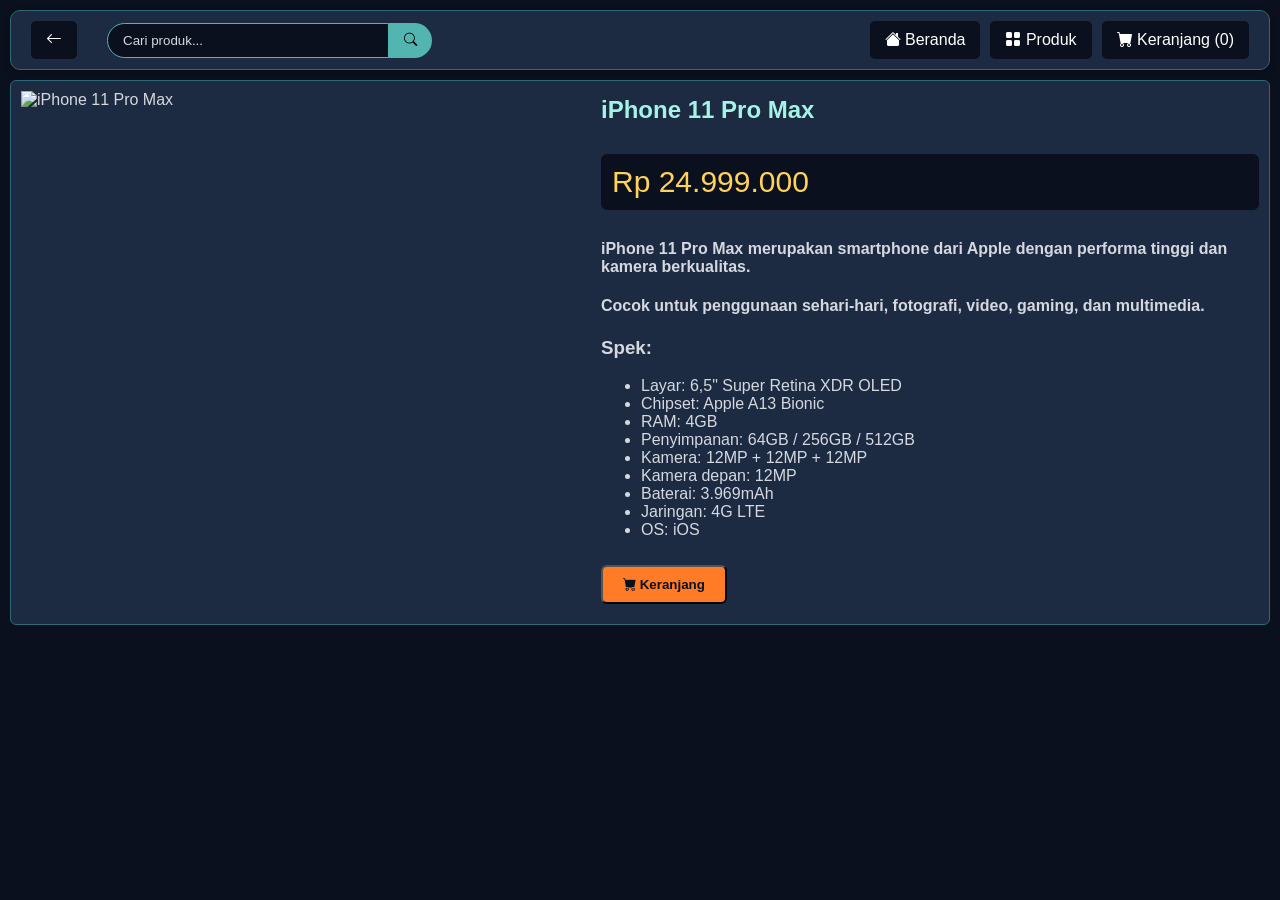
==== iphone.html @ c7fd4471 "membuat tombol kembali" ====
<!DOCTYPE html>
<html lang="id">

<head>
    <meta charset="utf-8">
    <meta name="viewport" content="width=device-width, initial-scale=1.0">

    <title>AMPHO GADGET STORE</title>

    <link rel="stylesheet" href="style.css">

    <link rel="stylesheet"
        href="https://cdn.jsdelivr.net/npm/bootstrap-icons@1.11.3/font/bootstrap-icons.min.css">

    <script src="jsweb.js" defer></script>
</head>

<body>

    <nav>
        <ul>
            <a href="#" onclick="history.back(); return false;" class="tombol-kembali">
                <i class="bi bi-arrow-left"></i>
            </a>
            <div class="search-bar">
                <input type="text" placeholder="Cari produk...">

                <button>
                    <i class="bi bi-search"></i>
                </button>
            </div>

            <a href="beranda.html">
                <i class="bi bi-house-fill"></i> Beranda
            </a>

            <a href="#">
                <i class="bi bi-grid-fill"></i> Produk
            </a>

            <li>
                <a href="keranjang.html">
                    <i class="bi bi-cart-fill"></i>
                    Keranjang (<span id="jumlah-keranjang">0</span>)
                </a>
            </li>

        </ul>
    </nav>


    <div class="container-detail">

        <div class="card-detail-img">

            <img src="https://encrypted-tbn0.gstatic.com/images?q=tbn:ANd9GcTBoHQ3D8-veOlMj2E8KenLX9zy-Z5gz5XCFuSKKfS3EQ&s=10"
                alt="iPhone 11 Pro Max">

        </div>


        <div class="card-detail-text">

            <h2>iPhone 11 Pro Max</h2>

            <p>Rp 24.999.000</p>

            <h4>
                iPhone 11 Pro Max merupakan smartphone dari Apple
                dengan performa tinggi dan kamera berkualitas.
            </h4>

            <h4>
                Cocok untuk penggunaan sehari-hari, fotografi,
                video, gaming, dan multimedia.
            </h4>

            <h3>Spek:</h3>

            <ul>
                <li>Layar: 6,5" Super Retina XDR OLED</li>
                <li>Chipset: Apple A13 Bionic</li>
                <li>RAM: 4GB</li>
                <li>Penyimpanan: 64GB / 256GB / 512GB</li>
                <li>Kamera: 12MP + 12MP + 12MP</li>
                <li>Kamera depan: 12MP</li>
                <li>Baterai: 3.969mAh</li>
                <li>Jaringan: 4G LTE</li>
                <li>OS: iOS</li>
            </ul>

            <button class="keranjang"
                onclick="tambahKeranjang('iPhone 11 Pro Max', 24999000)">

                <i class="bi bi-cart-fill"></i>
                Keranjang

            </button>

        </div>

    </div>

</body>

</html>
---- style.css ----
body {
    margin: 0;
    font-family: Arial, sans-serif;
    background-color: #0B101E;
    color: #D5D8E0;
}

.header {
    position: relative;
    width: 100%;
    max-height: 200px;
    overflow: hidden;
}

.header img {
    width: 100%;
    height: 200px;
    display: block;
}

.header-text {
    position: absolute;
    font-size: 30px;
    top: 50%;
    right: 1%;
    transform: translate(-50%, -50%);
    text-align: center;
    color: #FFD25A;
}

nav {
    background-color: #1C2B42;
    border: 1px solid #2F6977;
    border-radius: 10px;
    margin: 10px;
    padding: 5px;
    box-shadow: 0 3px 8px rgba(0, 0, 0, 0.2);
}

nav ul {
    list-style: none;
    margin: 0;
    padding: 0 10px;

    display: flex;
    align-items: center;
}

nav a {
    display: block;
    color: white;
    text-decoration: none;
    padding: 10px 15px;

    background-color: #0B101E;
    border-radius: 5px;
    margin: 5px;
}

nav a:hover {
    background-color: #2F6977;
    color: white;
}

/* Search bar */
.search-bar {
    display: flex;
    margin-right: auto;
    margin-left: 25px;
}

.search-bar input {
    width: 250px;
    padding: 9px 15px;
    background-color: #0B101E;
    color: #D5D8E0; 
    border: 1px solid #52B5B0;
    outline: none;
    border-radius: 20px 0 0 20px;
}

.search-bar input::placeholder {
    color: #D5D8E0;
}

.search-bar button {
    padding: 9px 15px;
    border: none;
    background-color: #52B5B0;
    cursor: pointer;
    border-radius: 0 20px 20px 0;
}

.search-bar button:hover {
    background-color: #A4F3E6;
}

.tombol-kembali {
    display: block;
    color: white;
    text-decoration: none;
    padding: 10px 15px;

    background-color: #0B101E;
    border-radius: 5px;
    margin: 5px;
}

.container {
    display: grid;
    grid-template-columns: repeat(5, 1fr);
    gap: 20px;
    margin: 10px;
    padding: 10px;
    border: 1px solid #2F6977;
    border-radius: 6px;
    background-color: #1C2B42;
}

.card-produk {
    background-color: #0B101E;
    display: flex;
    flex-direction: column;
    height: 100%;
    padding: 0;
    margin:0;
    text-align: center;
    border: 1px solid #2F6977;
    border-radius: 6px;
    overflow: hidden;
}
 
.card-produk:hover {
    border-color: #52B5B0;
    transform: translateY(-5px);
    box-shadow: 0 6px 14px rgba(123, 44, 123, 0.25);
}
 
/* Gambar */
 
.card-produk img {
    display: block;
    width: 100%;
    aspect-ratio: 2 / 3;
    object-fit: cover;
    margin: 0;
    padding: 0;
}

.card-produk h4 {
    margin: 10px 0 5px;
    color: #A4F3E6;
}

.card-produk p {
    margin: 5px 0;
    color: #FFD25A;
}

.card-produk h2 {
    margin-top: 10px;
    color: #FF7B25;
}

.keranjang {
    display: inline-block;
    background-color: #FF7B25;
    color: #0B101E;

    padding: 10px 20px;
    margin: 10px auto;

    border-radius: 6px;
    text-decoration: none;
    font-weight: bold;

    cursor: pointer;
}

.keranjang:hover {
    background-color: #FFD25A;
}

.produk-deskripsi {
    color: inherit;
    text-decoration: none;
    display: block;
}

.produk-deskripsi:hover {
    color: inherit;
}

.produk-deskripsi img {
    cursor: pointer;
}

.produk-link h4 {
    cursor: pointer;
}

.produk-link p {
    cursor: pointer;
}

.container-detail {
    display: grid;
    grid-template-columns: 560px 1fr;
    gap: 20px;
    margin: 10px;
    padding: 10px;
    border: 1px solid #2F6977;
    border-radius: 6px;
    background-color: #1C2B42;
}

.card-detail-img {
    margin: 0;
    padding: 0;
}

.card-detail-img img {
    display: block;
    width: 100%;
    height: auto;
    object-fit: cover;
}

.card-detail-text {
    margin: 0;
    padding: 0;
}

.card-detail-text h2 {
    margin: 5px 0;
    color: #A4F3E6;
}

.card-detail-text p {
    padding: 10px;
    color: #FFD25A;
    border: 1px solid #0B101E;
    border-radius: 6px;
    background-color: #0B101E;
    font-size: 30px;
}

.container-keranjang {
    margin: 20px;
    padding: 20px;

    background-color: white;

    border: 1px solid #2F6977;
    border-radius: 10px;
}

.container-keranjang h1 {
    margin-top: 0;
    color: #1C2B42;
}

.item-keranjang {
    display: flex;
    align-items: center;
    justify-content: space-between;

    padding: 15px;
    margin-bottom: 10px;

    background-color: #1C2B42;

    border-radius: 8px;

    color: white;
}

.item-info h3 {
    margin: 0 0 8px;
    color: #A4F3E6;
}

.item-info p {
    margin: 0;
    color: #FFD25A;
}

.hapus-produk {
    padding: 8px 12px;

    background-color: #FF7B25;
    color: white;

    border: none;
    border-radius: 5px;

    cursor: pointer;
}

.hapus-produk:hover {
    background-color: #cc5c15;
}

.total-keranjang {
    margin-top: 20px;
    padding-top: 15px;

    border-top: 2px solid #2F6977;

    text-align: right;
}
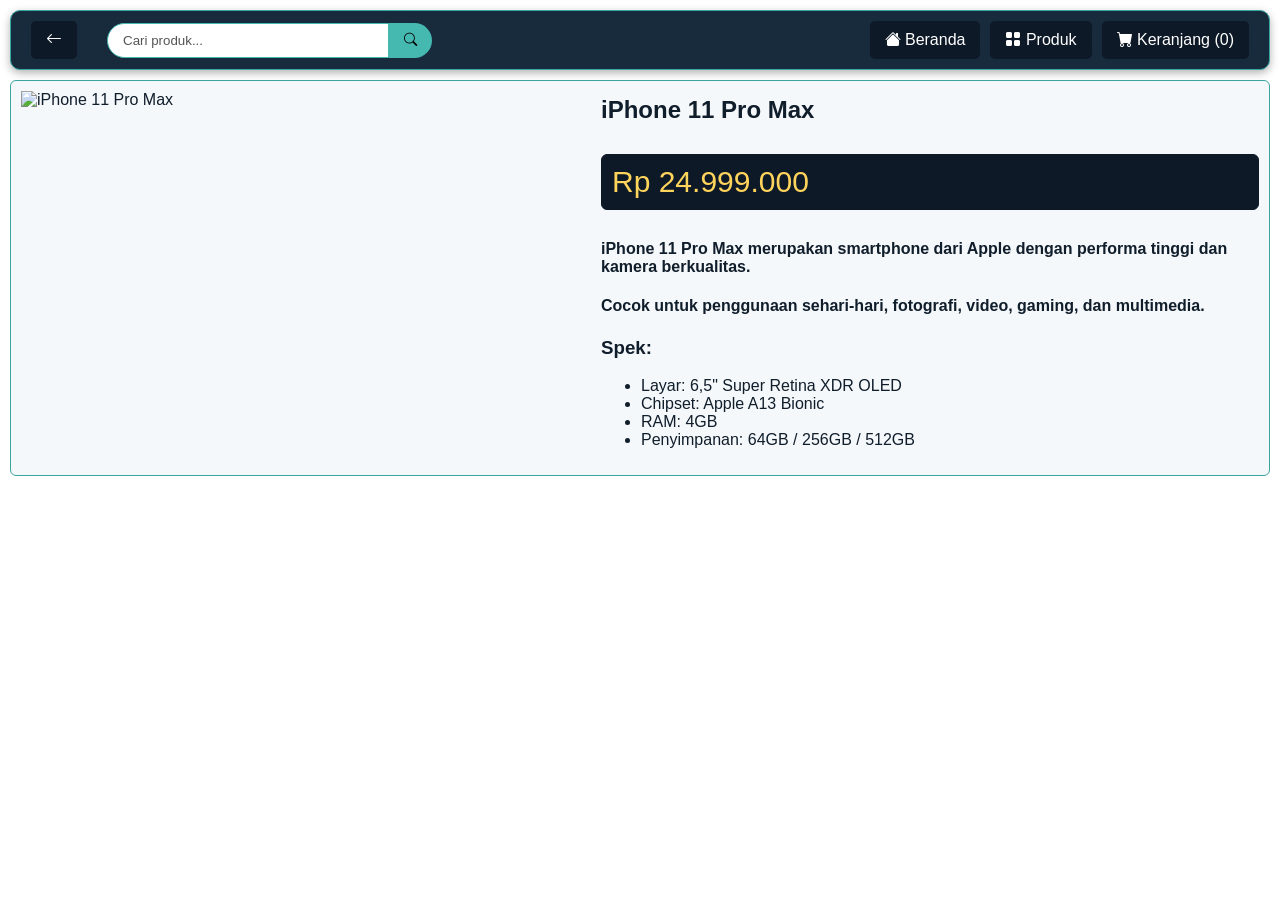
==== commit 8602a06a: "merapikan kode html" ====
--- a/iphone.html
+++ b/iphone.html
@@ -17,54 +17,93 @@
 
 <body>
 
+    <!-- Navigasi -->
     <nav>
         <ul>
-            <a href="#" onclick="history.back(); return false;" class="tombol-kembali">
+
+            <!-- Tombol Kembali -->
+            <a href="#"
+                onclick="history.back(); return false;"
+                class="tombol-kembali">
+
                 <i class="bi bi-arrow-left"></i>
+
             </a>
+
+
+            <!-- Search -->
             <div class="search-bar">
-                <input type="text" placeholder="Cari produk...">
+
+                <input
+                    type="text"
+                    placeholder="Cari produk...">
 
                 <button>
                     <i class="bi bi-search"></i>
                 </button>
+
             </div>
 
+
+            <!-- Beranda -->
             <a href="beranda.html">
-                <i class="bi bi-house-fill"></i> Beranda
+
+                <i class="bi bi-house-fill"></i>
+                Beranda
+
             </a>
 
+
+            <!-- Produk -->
             <a href="#">
-                <i class="bi bi-grid-fill"></i> Produk
+
+                <i class="bi bi-grid-fill"></i>
+                Produk
+
             </a>
 
+
+            <!-- Keranjang -->
             <li>
+
                 <a href="keranjang.html">
+
                     <i class="bi bi-cart-fill"></i>
-                    Keranjang (<span id="jumlah-keranjang">0</span>)
+
+                    Keranjang
+                    (<span id="jumlah-keranjang">0</span>)
+
                 </a>
+
             </li>
 
         </ul>
     </nav>
 
 
+    <!-- Detail Produk -->
     <div class="container-detail">
 
+
+        <!-- Gambar Produk -->
         <div class="card-detail-img">
 
-            <img src="https://encrypted-tbn0.gstatic.com/images?q=tbn:ANd9GcTBoHQ3D8-veOlMj2E8KenLX9zy-Z5gz5XCFuSKKfS3EQ&s=10"
+            <img
+                src="https://encrypted-tbn0.gstatic.com/images?q=tbn:ANd9GcTBoHQ3D8-veOlMj2E8KenLX9zy-Z5gz5XCFuSKKfS3EQ&s=10"
                 alt="iPhone 11 Pro Max">
 
         </div>
 
 
+        <!-- Informasi Produk -->
         <div class="card-detail-text">
 
             <h2>iPhone 11 Pro Max</h2>
 
             <p>Rp 24.999.000</p>
 
+
+            <!-- Deskripsi -->
             <h4>
                 iPhone 11 Pro Max merupakan smartphone dari Apple
                 dengan performa tinggi dan kamera berkualitas.
@@ -75,32 +114,16 @@
                 video, gaming, dan multimedia.
             </h4>
 
+
+            <!-- Spesifikasi -->
             <h3>Spek:</h3>
 
             <ul>
+
                 <li>Layar: 6,5" Super Retina XDR OLED</li>
+
                 <li>Chipset: Apple A13 Bionic</li>
+
                 <li>RAM: 4GB</li>
+
                 <li>Penyimpanan: 64GB / 256GB / 512GB</li>
-                <li>Kamera: 12MP + 12MP + 12MP</li>
-                <li>Kamera depan: 12MP</li>
-                <li>Baterai: 3.969mAh</li>
-                <li>Jaringan: 4G LTE</li>
-                <li>OS: iOS</li>
-            </ul>
-
-            <button class="keranjang"
-                onclick="tambahKeranjang('iPhone 11 Pro Max', 24999000)">
-
-                <i class="bi bi-cart-fill"></i>
-                Keranjang
-
-            </button>
-
-        </div>
-
-    </div>
-
-</body>
-
-</html>
--- a/style.css
+++ b/style.css
@@ -1,9 +1,11 @@
 body {
     margin: 0;
     font-family: Arial, sans-serif;
-    background-color: #0B101E;
-    color: #D5D8E0;
-}
+    background-color: white;
+    color: #101D2B;
+}
+
+/* HEADER */
 
 .header {
     position: relative;
@@ -20,51 +22,62 @@
 
 .header-text {
     position: absolute;
-    font-size: 30px;
     top: 50%;
     right: 1%;
     transform: translate(-50%, -50%);
+
+    font-size: 30px;
     text-align: center;
-    color: #FFD25A;
-}
+
+    color: white;
+}
+
+/* NAVBAR */
 
 nav {
-    background-color: #1C2B42;
-    border: 1px solid #2F6977;
-    border-radius: 10px;
     margin: 10px;
     padding: 5px;
-    box-shadow: 0 3px 8px rgba(0, 0, 0, 0.2);
+
+    background-color: #172B3D;
+
+    border: 1px solid #3BA6A0;
+    border-radius: 10px;
+
+    box-shadow: 0 3px 8px rgba(0, 0, 0, 0.3);
 }
 
 nav ul {
-    list-style: none;
-    margin: 0;
-    padding: 0 10px;
-
     display: flex;
     align-items: center;
+
+    list-style: none;
+    margin: 0;
+    padding: 0 10px;
 }
 
 nav a {
     display: block;
+
+    padding: 10px 15px;
+    margin: 5px;
+
     color: white;
     text-decoration: none;
-    padding: 10px 15px;
-
-    background-color: #0B101E;
+
+    background-color: #0D1926;
+
     border-radius: 5px;
-    margin: 5px;
 }
 
 nav a:hover {
-    background-color: #2F6977;
-    color: white;
-}
-
-/* Search bar */
+    background-color: #286F73;
+}
+
+/* SEARCH BAR */
+
 .search-bar {
     display: flex;
+
     margin-right: auto;
     margin-left: 25px;
 }
@@ -72,146 +85,198 @@
 .search-bar input {
     width: 250px;
     padding: 9px 15px;
-    background-color: #0B101E;
-    color: #D5D8E0; 
-    border: 1px solid #52B5B0;
+
+    background-color: white;
+    color: #101D2B;
+
+    border: 1px solid #45B8B0;
+    border-radius: 20px 0 0 20px;
+
     outline: none;
-    border-radius: 20px 0 0 20px;
 }
 
 .search-bar input::placeholder {
-    color: #D5D8E0;
+    color: #555;
 }
 
 .search-bar button {
     padding: 9px 15px;
+
+    background-color: #45B8B0;
+
     border: none;
-    background-color: #52B5B0;
-    cursor: pointer;
     border-radius: 0 20px 20px 0;
+
+    cursor: pointer;
 }
 
 .search-bar button:hover {
-    background-color: #A4F3E6;
-}
+    background-color: #8BE0D5;
+}
+
+/* TOMBOL KEMBALI */
 
 .tombol-kembali {
     display: block;
+
+    padding: 10px 15px;
+    margin: 5px;
+
     color: white;
     text-decoration: none;
-    padding: 10px 15px;
-
-    background-color: #0B101E;
+
+    background-color: #0D1926;
+
     border-radius: 5px;
-    margin: 5px;
-}
+}
+
+.tombol-kembali:hover {
+    background-color: #286F73;
+}
+
+/* CONTAINER PRODUK */
 
 .container {
     display: grid;
     grid-template-columns: repeat(5, 1fr);
     gap: 20px;
+
     margin: 10px;
     padding: 10px;
-    border: 1px solid #2F6977;
-    border-radius: 6px;
-    background-color: #1C2B42;
-}
+
+    background-color: #F5F8FA;
+
+    border: 1px solid #3BA6A0;
+    border-radius: 6px;
+}
+
+/* CARD PRODUK */
 
 .card-produk {
-    background-color: #0B101E;
     display: flex;
     flex-direction: column;
+
     height: 100%;
     padding: 0;
-    margin:0;
+    margin: 0;
+
     text-align: center;
-    border: 1px solid #2F6977;
-    border-radius: 6px;
+
+    background-color: white;
+
+    border: 1px solid #286F73;
+    border-radius: 6px;
+
     overflow: hidden;
 }
- 
+
 .card-produk:hover {
-    border-color: #52B5B0;
+    border-color: #45B8B0;
+
     transform: translateY(-5px);
-    box-shadow: 0 6px 14px rgba(123, 44, 123, 0.25);
-}
- 
-/* Gambar */
- 
+
+    box-shadow: 0 6px 14px rgba(69, 184, 176, 0.25);
+}
+
+/* GAMBAR PRODUK */
+
 .card-produk img {
     display: block;
+
     width: 100%;
     aspect-ratio: 2 / 3;
+
+    margin: 0;
+    padding: 0;
+
     object-fit: cover;
-    margin: 0;
-    padding: 0;
-}
+}
+
+/* NAMA PRODUK */
 
 .card-produk h4 {
     margin: 10px 0 5px;
-    color: #A4F3E6;
-}
+
+    color: #101D2B;
+}
+
+/* HARGA PRODUK */
 
 .card-produk p {
     margin: 5px 0;
-    color: #FFD25A;
-}
+
+    color: #D99B00;
+}
+
+/* JUDUL PRODUK */
 
 .card-produk h2 {
     margin-top: 10px;
-    color: #FF7B25;
-}
+
+    color: #101D2B;
+}
+
+/* TOMBOL KERANJANG */
 
 .keranjang {
     display: inline-block;
-    background-color: #FF7B25;
-    color: #0B101E;
-
-    padding: 10px 20px;
+
+    padding: 13px 30px;
     margin: 10px auto;
 
-    border-radius: 6px;
+    color: white;
+    font-weight: bold;
     text-decoration: none;
-    font-weight: bold;
+    font-size: 16px;
+
+    background-color: #F47B35;
+
+    border: none;
+    border-radius: 6px;
 
     cursor: pointer;
 }
 
 .keranjang:hover {
-    background-color: #FFD25A;
-}
+    background-color: #FF9A4D;
+}
+
+/* LINK DESKRIPSI PRODUK */
 
 .produk-deskripsi {
-    color: inherit;
+    display: block;
+
+    color: #101D2B;
     text-decoration: none;
-    display: block;
 }
 
 .produk-deskripsi:hover {
-    color: inherit;
+    color: #101D2B;
 }
 
 .produk-deskripsi img {
     cursor: pointer;
 }
 
-.produk-link h4 {
-    cursor: pointer;
-}
-
+.produk-link h4,
 .produk-link p {
     cursor: pointer;
 }
+
+/* DETAIL PRODUK */
 
 .container-detail {
     display: grid;
     grid-template-columns: 560px 1fr;
     gap: 20px;
+
     margin: 10px;
     padding: 10px;
-    border: 1px solid #2F6977;
-    border-radius: 6px;
-    background-color: #1C2B42;
+
+    background-color: #F5F8FA;
+
+    border: 1px solid #3BA6A0;
+    border-radius: 6px;
 }
 
 .card-detail-img {
@@ -221,44 +286,65 @@
 
 .card-detail-img img {
     display: block;
+
     width: 100%;
     height: auto;
+
     object-fit: cover;
 }
 
 .card-detail-text {
     margin: 0;
     padding: 0;
+
+    color: #101D2B;
 }
 
 .card-detail-text h2 {
     margin: 5px 0;
-    color: #A4F3E6;
+
+    color: #101D2B;
 }
 
 .card-detail-text p {
     padding: 10px;
-    color: #FFD25A;
-    border: 1px solid #0B101E;
-    border-radius: 6px;
-    background-color: #0B101E;
+
+    color: #FFD45C;
     font-size: 30px;
-}
+
+    background-color: #0D1926;
+
+    border: 1px solid #0D1926;
+    border-radius: 6px;
+}
+
+.card-detail-text h3,
+.card-detail-text h4,
+.card-detail-text li {
+    color: #101D2B;
+}
+
+/* CONTAINER KERANJANG */
 
 .container-keranjang {
     margin: 20px;
     padding: 20px;
 
-    background-color: white;
-
-    border: 1px solid #2F6977;
+    background-color: #F5F8FA;
+
+    border: 1px solid #3BA6A0;
     border-radius: 10px;
+
+    color: #101D2B;
 }
 
 .container-keranjang h1 {
     margin-top: 0;
-    color: #1C2B42;
-}
+
+    color: #101D2B;
+}
+
+/* ITEM KERANJANG */
 
 .item-keranjang {
     display: flex;
@@ -268,28 +354,36 @@
     padding: 15px;
     margin-bottom: 10px;
 
-    background-color: #1C2B42;
-
+    color: white;
+
+    background-color: #172B3D;
+
+    border: 1px solid #286F73;
     border-radius: 8px;
-
-    color: white;
 }
 
 .item-info h3 {
     margin: 0 0 8px;
-    color: #A4F3E6;
+
+    color: white;
 }
 
 .item-info p {
     margin: 0;
-    color: #FFD25A;
-}
+
+    color: #FFD45C;
+}
+
+/* TOMBOL HAPUS */
 
 .hapus-produk {
-    padding: 8px 12px;
-
-    background-color: #FF7B25;
-    color: white;
+    padding: 11px 20px;
+
+    color: white;
+    font-size: 15px;
+    font-weight: bold;
+
+    background-color: #F47B35;
 
     border: none;
     border-radius: 5px;
@@ -298,16 +392,49 @@
 }
 
 .hapus-produk:hover {
-    background-color: #cc5c15;
-}
+    background-color: #FF9A4D;
+}
+
+/* TOTAL KERANJANG */
 
 .total-keranjang {
     margin-top: 20px;
     padding-top: 15px;
 
-    border-top: 2px solid #2F6977;
-
     text-align: right;
-}
-
-
+
+    color: #101D2B;
+
+    border-top: 2px solid #3BA6A0;
+}
+
+.total-keranjang h1,
+.total-keranjang h2 {
+    color: #101D2B;
+}
+
+.total-keranjang span {
+    color: #D99B00;
+}
+
+/* CHECKOUT */
+.checkout {
+    display: inline-block;
+
+    padding: 13px 30px;
+
+    color: white;
+    font-size: 16px;
+    font-weight: bold;
+
+    background-color: #F47B35;
+
+    border: none;
+    border-radius: 6px;
+
+    cursor: pointer;
+}
+
+.checkout:hover {
+    background-color: #FF9A4D;
+}
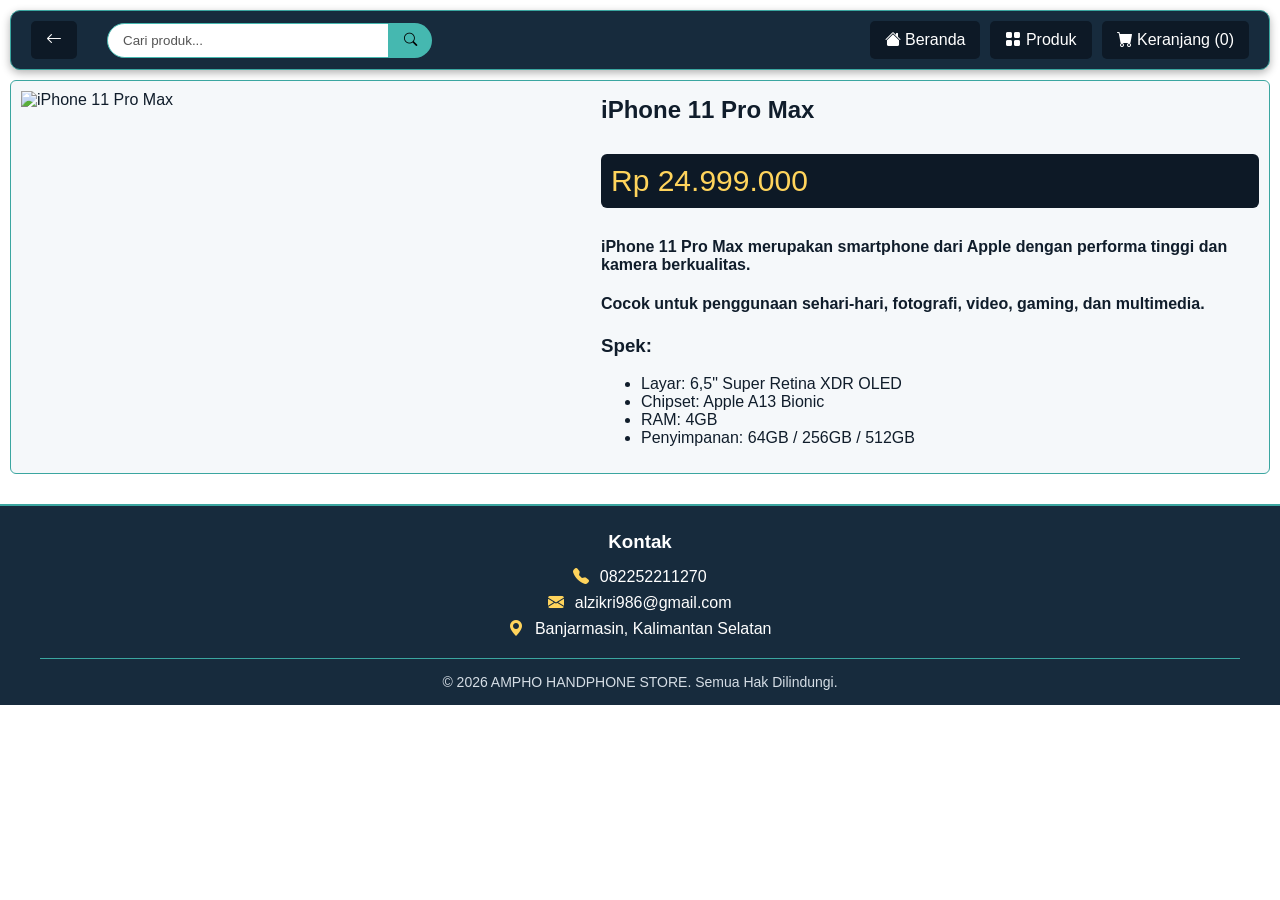
==== commit 443a7615: "menambahkan footer" ====
--- a/iphone.html
+++ b/iphone.html
@@ -127,3 +127,23 @@
                 <li>RAM: 4GB</li>
 
                 <li>Penyimpanan: 64GB / 256GB / 512GB</li>
+            </ul>
+        </div>
+    </div>
+</body>
+
+<footer class="footer">
+
+    <div class="footer-kontak">
+        <h3>Kontak</h3>
+        <p><i class="bi bi-telephone-fill"></i> 082252211270</p>
+        <p><i class="bi bi-envelope-fill"></i> alzikri986@gmail.com</p>
+        <p><i class="bi bi-geo-alt-fill"></i> Banjarmasin, Kalimantan Selatan</p>
+    </div>
+
+    <div class="footer-hakcipta">
+        <p>&copy; 2026 AMPHO HANDPHONE STORE. Semua Hak Dilindungi.</p>
+    </div>
+</footer>
+
+</html>
--- a/style.css
+++ b/style.css
@@ -1,3 +1,4 @@
+/* BODY */
 body {
     margin: 0;
     font-family: Arial, sans-serif;
@@ -6,318 +7,215 @@
 }
 
 /* HEADER */
-
 .header {
     position: relative;
     width: 100%;
-    max-height: 200px;
+    height: 200px;
     overflow: hidden;
 }
-
 .header img {
     width: 100%;
     height: 200px;
     display: block;
-}
-
+    object-fit: cover;
+}
 .header-text {
     position: absolute;
-    top: 50%;
-    right: 1%;
-    transform: translate(-50%, -50%);
-
+    top: 20px;
+    left: 50%;
+    transform: translateX(-50%);
+    width: 100%;
+    text-align: center;
+    color: white;
     font-size: 30px;
-    text-align: center;
-
-    color: white;
+    text-shadow: 2px 2px 5px black;
+}
+.header-text h4 {
+    margin: 0 0 10px;
+}
+.header-text p {
+    margin: 0;
+    font-size: 18px;
 }
 
 /* NAVBAR */
-
 nav {
     margin: 10px;
     padding: 5px;
-
     background-color: #172B3D;
-
     border: 1px solid #3BA6A0;
     border-radius: 10px;
-
     box-shadow: 0 3px 8px rgba(0, 0, 0, 0.3);
 }
-
 nav ul {
     display: flex;
     align-items: center;
-
     list-style: none;
     margin: 0;
     padding: 0 10px;
 }
-
 nav a {
     display: block;
-
     padding: 10px 15px;
     margin: 5px;
-
     color: white;
     text-decoration: none;
-
     background-color: #0D1926;
-
     border-radius: 5px;
 }
-
 nav a:hover {
     background-color: #286F73;
 }
 
 /* SEARCH BAR */
-
 .search-bar {
     display: flex;
-
     margin-right: auto;
     margin-left: 25px;
 }
-
 .search-bar input {
     width: 250px;
     padding: 9px 15px;
-
     background-color: white;
     color: #101D2B;
-
     border: 1px solid #45B8B0;
     border-radius: 20px 0 0 20px;
-
     outline: none;
 }
-
 .search-bar input::placeholder {
     color: #555;
 }
-
 .search-bar button {
     padding: 9px 15px;
-
     background-color: #45B8B0;
-
     border: none;
     border-radius: 0 20px 20px 0;
-
-    cursor: pointer;
-}
-
+    cursor: pointer;
+}
 .search-bar button:hover {
     background-color: #8BE0D5;
 }
 
-/* TOMBOL KEMBALI */
-
-.tombol-kembali {
-    display: block;
-
-    padding: 10px 15px;
-    margin: 5px;
-
-    color: white;
-    text-decoration: none;
-
-    background-color: #0D1926;
-
-    border-radius: 5px;
-}
-
-.tombol-kembali:hover {
-    background-color: #286F73;
-}
-
 /* CONTAINER PRODUK */
-
 .container {
     display: grid;
     grid-template-columns: repeat(5, 1fr);
     gap: 20px;
-
     margin: 10px;
     padding: 10px;
-
     background-color: #F5F8FA;
-
     border: 1px solid #3BA6A0;
     border-radius: 6px;
 }
 
 /* CARD PRODUK */
-
 .card-produk {
     display: flex;
     flex-direction: column;
-
     height: 100%;
     padding: 0;
     margin: 0;
-
     text-align: center;
-
     background-color: white;
-
     border: 1px solid #286F73;
     border-radius: 6px;
-
     overflow: hidden;
 }
-
 .card-produk:hover {
     border-color: #45B8B0;
-
     transform: translateY(-5px);
-
     box-shadow: 0 6px 14px rgba(69, 184, 176, 0.25);
 }
 
 /* GAMBAR PRODUK */
-
 .card-produk img {
     display: block;
-
     width: 100%;
     aspect-ratio: 2 / 3;
-
     margin: 0;
     padding: 0;
-
     object-fit: cover;
 }
 
 /* NAMA PRODUK */
-
 .card-produk h4 {
     margin: 10px 0 5px;
-
     color: #101D2B;
 }
 
 /* HARGA PRODUK */
-
 .card-produk p {
     margin: 5px 0;
-
     color: #D99B00;
 }
 
-/* JUDUL PRODUK */
-
-.card-produk h2 {
-    margin-top: 10px;
-
-    color: #101D2B;
-}
-
 /* TOMBOL KERANJANG */
-
 .keranjang {
     display: inline-block;
-
     padding: 13px 30px;
     margin: 10px auto;
-
     color: white;
     font-weight: bold;
-    text-decoration: none;
     font-size: 16px;
-
     background-color: #F47B35;
-
     border: none;
     border-radius: 6px;
-
-    cursor: pointer;
-}
-
+    cursor: pointer;
+}
 .keranjang:hover {
     background-color: #FF9A4D;
 }
 
-/* LINK DESKRIPSI PRODUK */
-
+/* LINK PRODUK */
 .produk-deskripsi {
     display: block;
-
     color: #101D2B;
     text-decoration: none;
 }
-
 .produk-deskripsi:hover {
     color: #101D2B;
 }
-
 .produk-deskripsi img {
     cursor: pointer;
 }
 
-.produk-link h4,
-.produk-link p {
-    cursor: pointer;
-}
-
 /* DETAIL PRODUK */
-
 .container-detail {
     display: grid;
     grid-template-columns: 560px 1fr;
     gap: 20px;
-
     margin: 10px;
     padding: 10px;
-
     background-color: #F5F8FA;
-
     border: 1px solid #3BA6A0;
     border-radius: 6px;
 }
-
 .card-detail-img {
     margin: 0;
     padding: 0;
 }
-
 .card-detail-img img {
     display: block;
-
     width: 100%;
     height: auto;
-
     object-fit: cover;
 }
-
 .card-detail-text {
     margin: 0;
     padding: 0;
-
-    color: #101D2B;
-}
-
+    color: #101D2B;
+}
 .card-detail-text h2 {
     margin: 5px 0;
-
-    color: #101D2B;
-}
-
+    color: #101D2B;
+}
 .card-detail-text p {
     padding: 10px;
-
     color: #FFD45C;
     font-size: 30px;
-
     background-color: #0D1926;
-
-    border: 1px solid #0D1926;
-    border-radius: 6px;
-}
-
+    border-radius: 6px;
+}
 .card-detail-text h3,
 .card-detail-text h4,
 .card-detail-text li {
@@ -325,94 +223,67 @@
 }
 
 /* CONTAINER KERANJANG */
-
 .container-keranjang {
     margin: 20px;
     padding: 20px;
-
     background-color: #F5F8FA;
-
     border: 1px solid #3BA6A0;
     border-radius: 10px;
-
-    color: #101D2B;
-}
-
+    color: #101D2B;
+}
 .container-keranjang h1 {
     margin-top: 0;
-
     color: #101D2B;
 }
 
 /* ITEM KERANJANG */
-
 .item-keranjang {
     display: flex;
     align-items: center;
     justify-content: space-between;
-
     padding: 15px;
     margin-bottom: 10px;
-
-    color: white;
-
+    color: white;
     background-color: #172B3D;
-
     border: 1px solid #286F73;
     border-radius: 8px;
 }
-
 .item-info h3 {
     margin: 0 0 8px;
-
-    color: white;
-}
-
+    color: white;
+}
 .item-info p {
     margin: 0;
-
     color: #FFD45C;
 }
 
 /* TOMBOL HAPUS */
-
 .hapus-produk {
-    padding: 11px 20px;
-
-    color: white;
-    font-size: 15px;
+    padding: 13px 25px;
+    color: white;
+    font-size: 16px;
     font-weight: bold;
-
     background-color: #F47B35;
-
     border: none;
-    border-radius: 5px;
-
-    cursor: pointer;
-}
-
+    border-radius: 6px;
+    cursor: pointer;
+}
 .hapus-produk:hover {
     background-color: #FF9A4D;
 }
 
 /* TOTAL KERANJANG */
-
 .total-keranjang {
     margin-top: 20px;
     padding-top: 15px;
-
     text-align: right;
-
-    color: #101D2B;
-
+    color: #101D2B;
     border-top: 2px solid #3BA6A0;
 }
-
 .total-keranjang h1,
 .total-keranjang h2 {
     color: #101D2B;
 }
-
 .total-keranjang span {
     color: #D99B00;
 }
@@ -420,21 +291,98 @@
 /* CHECKOUT */
 .checkout {
     display: inline-block;
-
     padding: 13px 30px;
-
     color: white;
     font-size: 16px;
     font-weight: bold;
-
     background-color: #F47B35;
-
     border: none;
     border-radius: 6px;
-
-    cursor: pointer;
-}
-
+    cursor: pointer;
+}
 .checkout:hover {
     background-color: #FF9A4D;
 }
+
+/* KERANJANG KOSONG */
+.keranjang-kosong {
+    padding: 50px;
+    text-align: center;
+    color: #101D2B;
+}
+.keranjang-kosong i {
+    font-size: 50px;
+    color: #286F73;
+}
+
+/* NOTIFIKASI */
+.notifikasi{
+    position:fixed;
+    top:20px;
+    left:50%;
+    transform:translateX(-50%);
+    display:flex;
+    align-items:center;
+    gap:10px;
+    padding:15px 20px;
+    background-color:#1C2B42;
+    color:white;
+    border:1px solid #52B5B0;
+    border-radius:8px;
+    font-size:16px;
+    font-weight:bold;
+    box-shadow:0 5px 15px rgba(0,0,0,0.3);
+    z-index:9999;
+}
+
+.notifikasi i {
+    color: #FFD25A;
+    font-size: 20px;
+}
+
+/* FOOTER */
+
+.footer{
+    margin-top:30px;
+    padding:25px 40px 15px;
+    background-color:#172B3D;
+    color:white;
+    border-top:2px solid #3BA6A0;
+}
+
+/* KONTAK */
+
+.footer-kontak{
+    text-align:center;
+}
+
+.footer-kontak h3{
+    margin:0 0 15px;
+    color:white;
+}
+
+.footer-kontak p{
+    margin:8px 0;
+    color:white;
+}
+
+.footer-kontak i{
+    margin-right:6px;
+    color:#FFD45C;
+}
+
+/* HAK CIPTA */
+
+.footer-hakcipta{
+    margin-top:20px;
+    padding-top:15px;
+    text-align:center;
+    border-top:1px solid #3BA6A0;
+}
+
+.footer-hakcipta p{
+    margin:0;
+    color:#D5DDE5;
+    font-size:14px;
+}
+
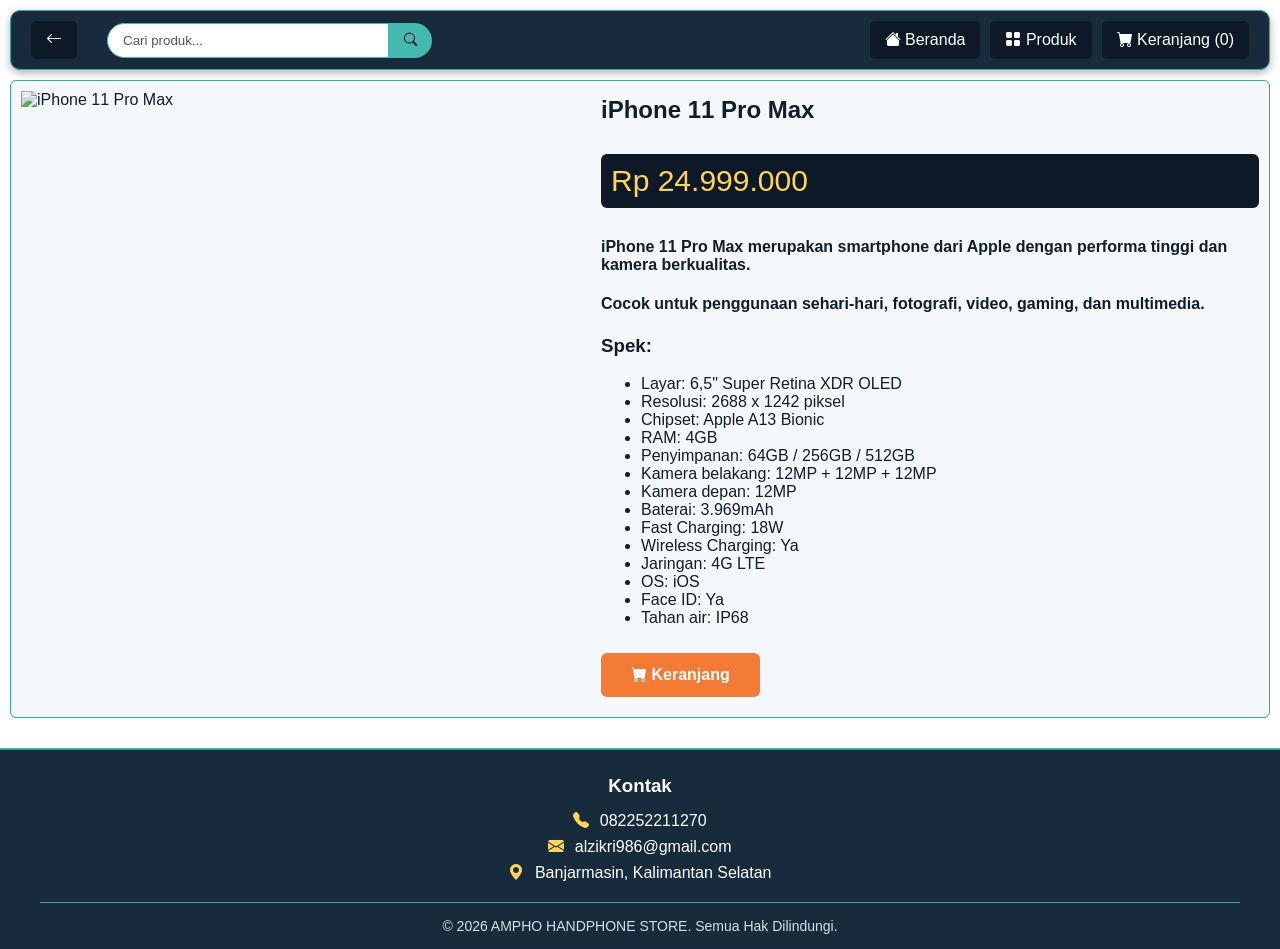
==== commit 0fdd3fee: "menambahkan iklan" ====
--- a/iphone.html
+++ b/iphone.html
@@ -22,78 +22,52 @@
         <ul>
 
             <!-- Tombol Kembali -->
-            <a href="#"
-                onclick="history.back(); return false;"
-                class="tombol-kembali">
-
+            <a href="#" onclick="history.back(); return false;" class="tombol-kembali">
                 <i class="bi bi-arrow-left"></i>
-
             </a>
-
 
             <!-- Search -->
             <div class="search-bar">
-
-                <input
-                    type="text"
-                    placeholder="Cari produk...">
+                <input type="text" placeholder="Cari produk...">
 
                 <button>
                     <i class="bi bi-search"></i>
                 </button>
-
             </div>
-
 
             <!-- Beranda -->
             <a href="beranda.html">
-
                 <i class="bi bi-house-fill"></i>
                 Beranda
-
             </a>
 
-
             <!-- Produk -->
-            <a href="#">
-
+            <a href="beranda.html">
                 <i class="bi bi-grid-fill"></i>
                 Produk
-
             </a>
-
 
             <!-- Keranjang -->
             <li>
-
                 <a href="keranjang.html">
-
                     <i class="bi bi-cart-fill"></i>
-
                     Keranjang
                     (<span id="jumlah-keranjang">0</span>)
-
                 </a>
-
             </li>
 
         </ul>
     </nav>
 
-
     <!-- Detail Produk -->
     <div class="container-detail">
 
-
         <!-- Gambar Produk -->
         <div class="card-detail-img">
-
             <img
                 src="https://encrypted-tbn0.gstatic.com/images?q=tbn:ANd9GcTBoHQ3D8-veOlMj2E8KenLX9zy-Z5gz5XCFuSKKfS3EQ&s=10"
                 alt="iPhone 11 Pro Max">
-
         </div>
-
 
         <!-- Informasi Produk -->
         <div class="card-detail-text">
@@ -101,7 +75,6 @@
             <h2>iPhone 11 Pro Max</h2>
 
             <p>Rp 24.999.000</p>
-
 
             <!-- Deskripsi -->
             <h4>
@@ -114,28 +87,47 @@
                 video, gaming, dan multimedia.
             </h4>
 
-
             <!-- Spesifikasi -->
             <h3>Spek:</h3>
 
             <ul>
+                <li>Layar: 6,5" Super Retina XDR OLED</li>
+                <li>Resolusi: 2688 x 1242 piksel</li>
+                <li>Chipset: Apple A13 Bionic</li>
+                <li>RAM: 4GB</li>
+                <li>Penyimpanan: 64GB / 256GB / 512GB</li>
+                <li>Kamera belakang: 12MP + 12MP + 12MP</li>
+                <li>Kamera depan: 12MP</li>
+                <li>Baterai: 3.969mAh</li>
+                <li>Fast Charging: 18W</li>
+                <li>Wireless Charging: Ya</li>
+                <li>Jaringan: 4G LTE</li>
+                <li>OS: iOS</li>
+                <li>Face ID: Ya</li>
+                <li>Tahan air: IP68</li>
+            </ul>
 
-                <li>Layar: 6,5" Super Retina XDR OLED</li>
+            <!-- Tombol Keranjang -->
+            <button
+                class="keranjang"
+                onclick="tambahKeranjang('iPhone 11 Pro Max', 24999000)">
 
-                <li>Chipset: Apple A13 Bionic</li>
+                <i class="bi bi-cart-fill"></i>
+                Keranjang
 
-                <li>RAM: 4GB</li>
+            </button>
 
-                <li>Penyimpanan: 64GB / 256GB / 512GB</li>
-            </ul>
         </div>
     </div>
+
 </body>
 
+<!-- Footer -->
 <footer class="footer">
 
     <div class="footer-kontak">
         <h3>Kontak</h3>
+
         <p><i class="bi bi-telephone-fill"></i> 082252211270</p>
         <p><i class="bi bi-envelope-fill"></i> alzikri986@gmail.com</p>
         <p><i class="bi bi-geo-alt-fill"></i> Banjarmasin, Kalimantan Selatan</p>
@@ -144,6 +136,7 @@
     <div class="footer-hakcipta">
         <p>&copy; 2026 AMPHO HANDPHONE STORE. Semua Hak Dilindungi.</p>
     </div>
+
 </footer>
 
-</html>+</html>
--- a/style.css
+++ b/style.css
@@ -94,6 +94,78 @@
 }
 .search-bar button:hover {
     background-color: #8BE0D5;
+}
+
+/* IKLAN */
+
+.iklan {
+    display: flex;
+    align-items: center;
+    justify-content: space-between;
+
+    margin: 20px 10px;
+    padding: 25px 40px;
+
+    background-color: #172B3D;
+
+    border: 1px solid #3BA6A0;
+    border-radius: 10px;
+
+    overflow: hidden;
+}
+
+.iklan-text {
+    color: white;
+}
+
+.iklan-text h2 {
+    margin: 0 0 10px;
+
+    font-size: 30px;
+}
+
+.iklan-text p {
+    margin: 0 0 20px;
+
+    color: #D9E6EA;
+}
+
+/* TOMBOL IKLAN */
+
+.tombol-iklan {
+    display: inline-block;
+
+    padding: 12px 25px;
+
+    color: white;
+    font-size: 15px;
+    font-weight: bold;
+
+    background-color: #F47B35;
+
+    border: none;
+    border-radius: 6px;
+
+    text-decoration: none;
+
+    cursor: pointer;
+}
+
+.tombol-iklan:hover {
+    background-color: #FF9A4D;
+}
+
+
+.iklan-img {
+    width: 500px;
+    height: 160px;
+    overflow: hidden;
+}
+
+.iklan-img img {
+    width: 100%;
+    height: 100%;
+    object-fit: cover;
 }
 
 /* CONTAINER PRODUK */
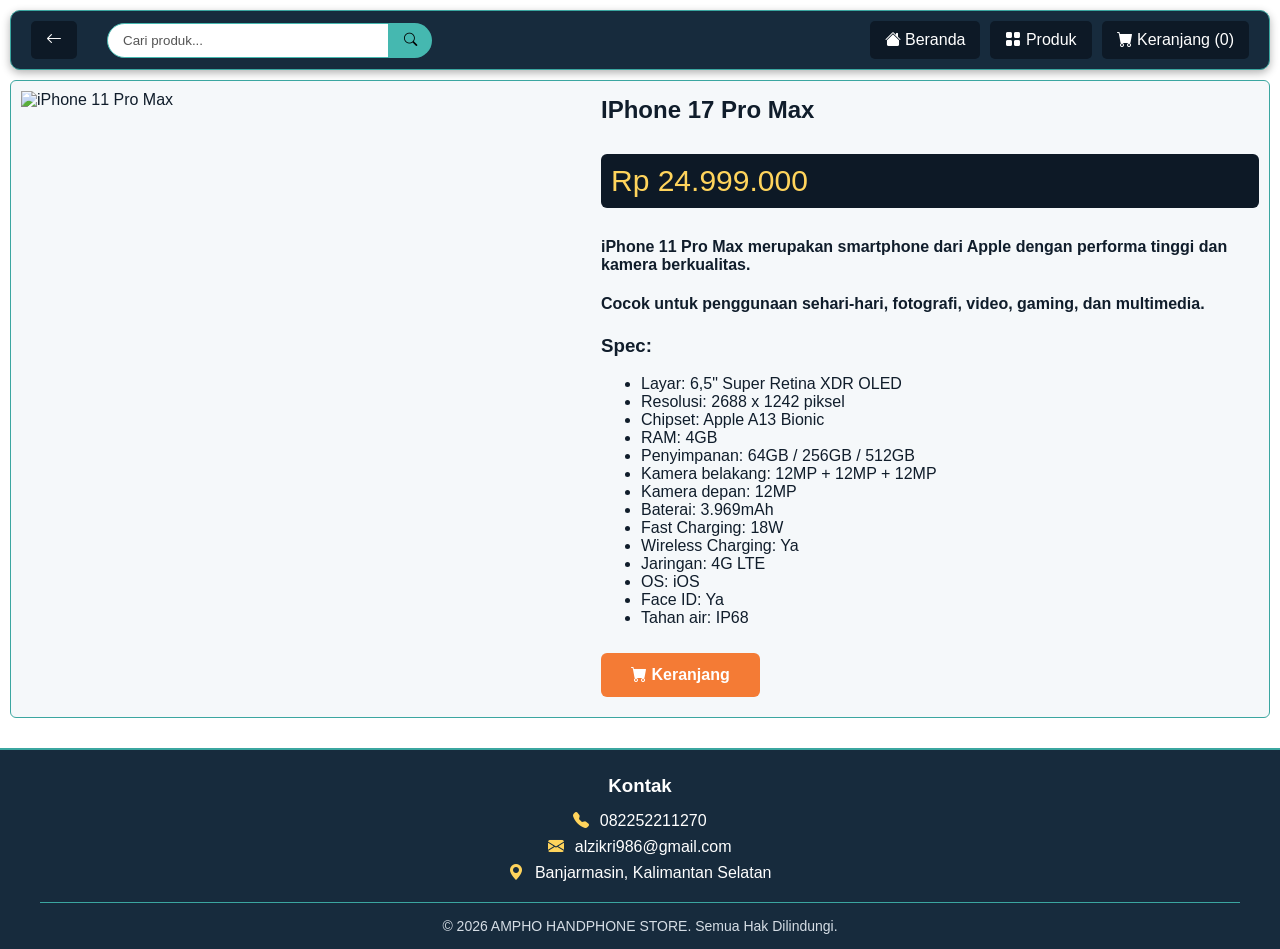
==== commit e23543a8: "memperbaiki beberapa font dan foto" ====
--- a/iphone.html
+++ b/iphone.html
@@ -72,7 +72,7 @@
         <!-- Informasi Produk -->
         <div class="card-detail-text">
 
-            <h2>iPhone 11 Pro Max</h2>
+            <h2>IPhone 17 Pro Max</h2>
 
             <p>Rp 24.999.000</p>
 
@@ -88,7 +88,7 @@
             </h4>
 
             <!-- Spesifikasi -->
-            <h3>Spek:</h3>
+            <h3>Spec:</h3>
 
             <ul>
                 <li>Layar: 6,5" Super Retina XDR OLED</li>
--- a/style.css
+++ b/style.css
@@ -32,6 +32,7 @@
 }
 .header-text h4 {
     margin: 0 0 10px;
+    font-size: 40px;
 }
 .header-text p {
     margin: 0;
